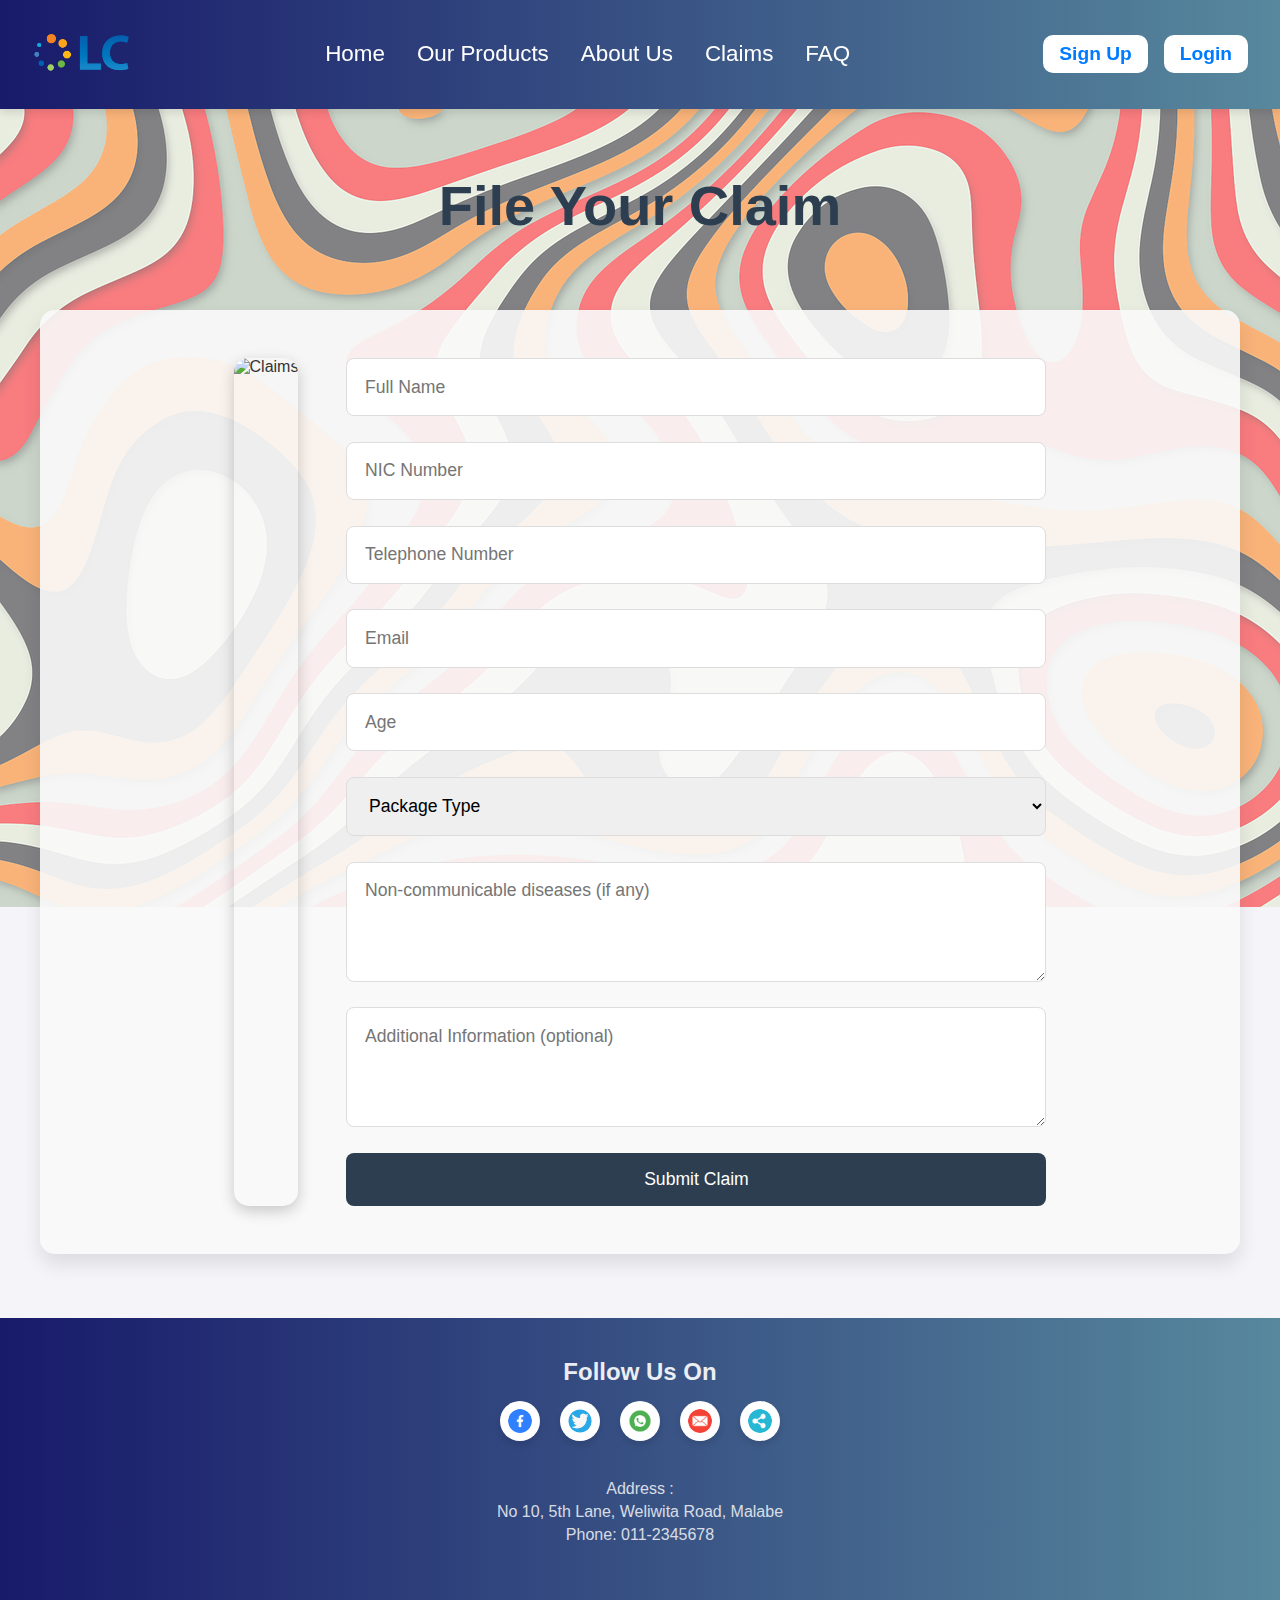
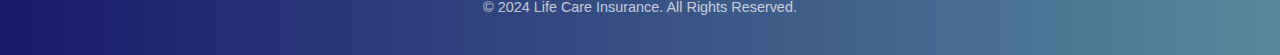
==== views/claims.html @ 27a64ca6 "Initial commit for LifeCare project" ====
<!DOCTYPE html>
<html lang="en">
<head>
    <meta charset="UTF-8">
    <meta name="viewport" content="width=device-width, initial-scale=1.0">
    <title>Claims Page - Life Care Insurance</title>
    <link rel="stylesheet" href="/public/css/claims.css">
</head>
<body>
    <!-- Header -->
    <div id="header"></div>

    <!-- Main Content -->
    <main class="content">
        <h1 class="form-title">File Your Claim</h1>
        <section class="claims-section">
            <img src="/public/images/claim.jpg" alt="Claims" class="claims-image">
            <div class="form-container">
                <form id="claims-form" class="claims-form" method="POST" novalidate>
                    <!-- Name -->
                    <input type="text" name="name" placeholder="Full Name" required pattern="[A-Za-z\s]+" title="Please enter a valid name.">
                    
                    <!-- NIC -->
                    <input type="text" name="nic" placeholder="NIC Number" required pattern="\d{9}[VXvx]|\d{12}" title="Please enter a valid NIC (e.g., 123456789V or 123456789123).">
                    
                    <!-- Telephone -->
                    <input type="tel" name="telephone" placeholder="Telephone Number" required pattern="\+?\d{10,15}" title="Please enter a valid telephone number.">
                    
                    <!-- Email -->
                    <input type="email" name="email" placeholder="Email" required>
                    
                    <!-- Age -->
                    <input type="number" name="age" placeholder="Age" required min="18" max="120" title="Age must be between 18 and 120.">
                    
                    <!-- Package -->
                    <select name="package" required>
                        <option value="" disabled selected>Package Type</option>
                        <option value="Basic Package">Basic Package</option>
                        <option value="Standard Package">Standard Package</option>
                        <option value="Premium Package">Premium Package</option>
                        <option value="Gold Package">Gold Package</option>
                    </select>
                    
                    <!-- Non-communicable diseases -->
                    <textarea name="non_communicable_diseases" placeholder="Non-communicable diseases (if any)" required></textarea>
                    
                    <!-- Additional information -->
                    <textarea name="additional_info" placeholder="Additional Information (optional)"></textarea>
                    
                    <!-- Submit Button -->
                    <button type="submit">Submit Claim</button>
                </form>
            </div>
        </section>
    </main>

    <!-- Footer -->
    <div id="footer"></div>

    <!-- JavaScript -->
    <script src="/public/js/claims.js"></script>
</body>
</html>
---- public/css/claims.css ----
/* General Reset */
body {
    margin: 0;
    font-family: 'Poppins', sans-serif;
    position: relative; /* For positioning the overlay */
    color: #333;
}

/* Add the overlay for fading effect */
body::before {
    content: "";
    position: absolute;
    top: 0;
    left: 0;
    width: 100%;
    height: 100%;
    background: url('/public/images/backg2.png') no-repeat center center fixed;
    background-size: cover;
    opacity: 0.55; 
    z-index: -1; /* Ensures the overlay is behind the content */
}

/* Main Content */
.content {
    display: flex;
    justify-content: center;
    align-items: center;
    padding: 4rem 1rem;
    min-height: 80vh;
    flex-direction: column;
    gap: 3rem;
}

/* Claims Section */
.claims-section {
    display: flex;
    justify-content: center;
    align-items: stretch;;
    gap: 3rem;
    background: rgba(250, 250, 250, 0.9);
    padding: 3rem;
    border-radius: 15px;
    box-shadow: 0 10px 20px rgba(0, 0, 0, 0.1);
    width: 100%;
    max-width: 1200px;
}

/* Claims Image */
.claims-image {
    max-width: 450px;
    border-radius: 15px;
    box-shadow: 0 5px 15px rgba(0, 0, 0, 0.2);
}

/* Form Container */
.form-container {
    max-width: 700px;
    width: 100%;
    text-align: left;
}

/* Form Title */
.form-title {
    font-size: 3.5rem;
    font-weight: bold;
    margin-bottom: 1.5rem;
    color: #2c3e50;
    text-align: center;
}

/* Form Fields */
.claims-form {
    display: flex;
    flex-direction: column;
    gap: 1.6rem;
}

/* Styling Input Fields */
.claims-form input, .claims-form select, .claims-form textarea {
    padding: 1.1rem;
    font-size: 1.1rem;
    border: 1px solid #ddd;
    font-family: 'Segoe UI', Tahoma, Geneva, Verdana, sans-serif;
    border-radius: 8px;
    transition: border-color 0.3s ease-in-out;
}

.claims-form input:focus, .claims-form select:focus, .claims-form textarea:focus {
    border-color: #2c3e50;
    outline: none;
}

/* Package Dropdown */
.claims-form select {
    padding-right: 2rem; /* Space for the dropdown icon */
    background-image: url('data:image/svg+xml;utf8,<svg xmlns="http://www.w3.org/2000/svg" viewBox="0 0 20 20" fill="none"><path fill="#2c3e50" d="M6 8l4 4 4-4H6z"/></svg>');
    background-repeat: no-repeat;
    background-position: right 1rem center;
    font-family: 'Segoe UI', Tahoma, Geneva, Verdana, sans-serif;
    background-size: 12px;
}

/* Styling Textarea Fields */
.claims-form textarea {
    font-family: 'Segoe UI', Tahoma, Geneva, Verdana, sans-serif;
    min-height: 120px;
    resize: vertical;
}

/* Button Styling */
.claims-form button {
    padding: 1rem;
    background-color: #2c3e50;
    color: #fff;
    border: none;
    border-radius: 8px;
    font-size: 1.1rem;
    cursor: pointer;
    transition: background-color 0.3s ease-in-out;
}

.claims-form button:hover {
    background-color: #34495e;
}
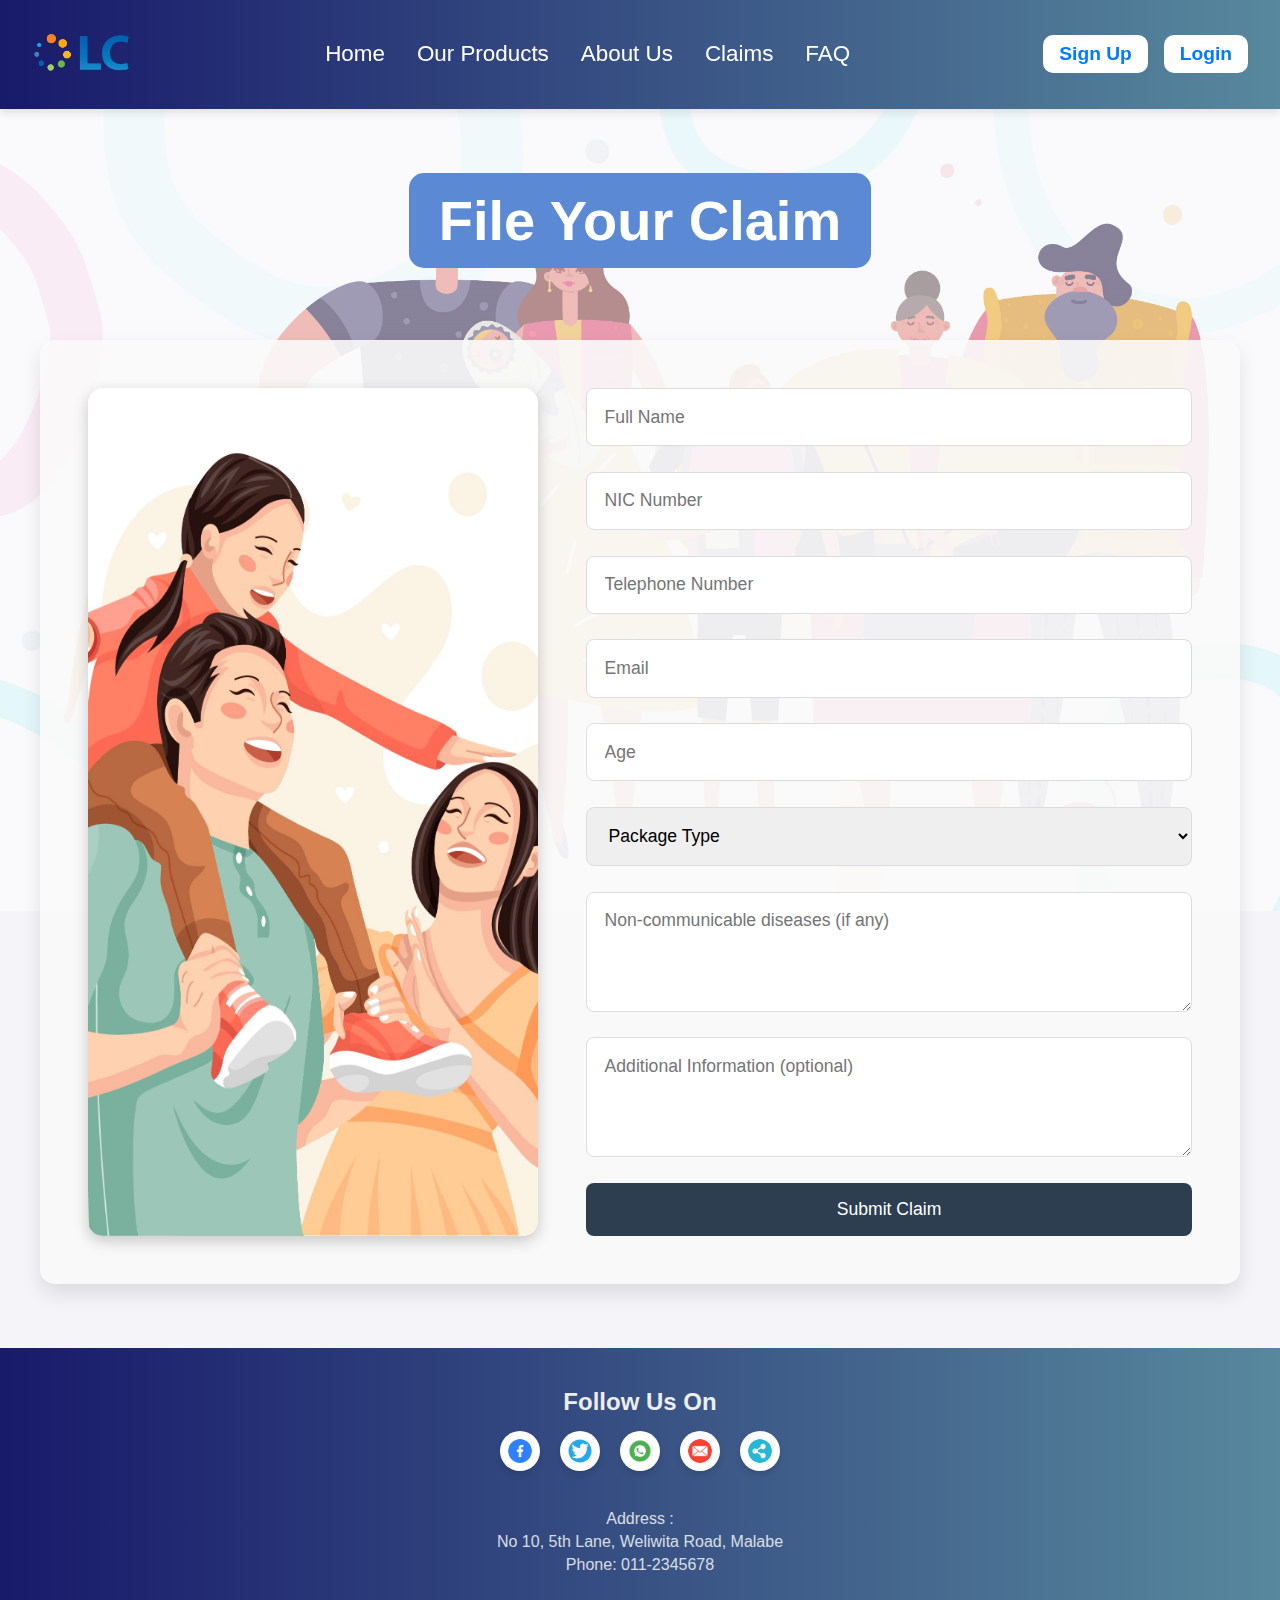
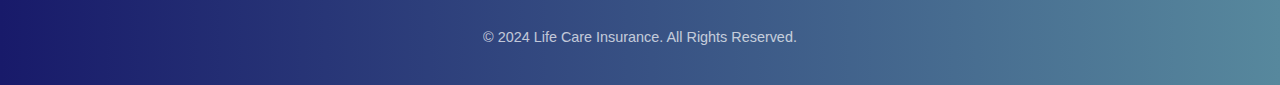
==== commit 188eafd4: "Registration frontend and backend" ====
--- a/views/claims.html
+++ b/views/claims.html
@@ -14,7 +14,7 @@
     <main class="content">
         <h1 class="form-title">File Your Claim</h1>
         <section class="claims-section">
-            <img src="/public/images/claim.jpg" alt="Claims" class="claims-image">
+            <img src="/public/images/claims.jpg" alt="Claims" class="claims-image">
             <div class="form-container">
                 <form id="claims-form" class="claims-form" method="POST" novalidate>
                     <!-- Name -->
@@ -35,10 +35,10 @@
                     <!-- Package -->
                     <select name="package" required>
                         <option value="" disabled selected>Package Type</option>
-                        <option value="Basic Package">Basic Package</option>
-                        <option value="Standard Package">Standard Package</option>
-                        <option value="Premium Package">Premium Package</option>
-                        <option value="Gold Package">Gold Package</option>
+                        <option value="Whole Life Insurance">Whole Life Insurance</option>
+                        <option value="Retirement Plan">Retirement Plan</option>
+                        <option value="Medical Plan">Medical Plan</option>
+                        <option value="Group Plan">Group Plan</option>
                     </select>
                     
                     <!-- Non-communicable diseases -->
--- a/public/css/claims.css
+++ b/public/css/claims.css
@@ -14,7 +14,7 @@
     left: 0;
     width: 100%;
     height: 100%;
-    background: url('/public/images/backg2.png') no-repeat center center fixed;
+    background: url('/public/images/backgr2.jpg') no-repeat center center fixed;
     background-size: cover;
     opacity: 0.55; 
     z-index: -1; /* Ensures the overlay is behind the content */
@@ -58,15 +58,19 @@
     width: 100%;
     text-align: left;
 }
-
 /* Form Title */
 .form-title {
     font-size: 3.5rem;
     font-weight: bold;
     margin-bottom: 1.5rem;
-    color: #2c3e50;
+    color: #ffffff;
     text-align: center;
+    background-color: rgb(91, 137, 211); /* Ensure the background color is visible */
+    padding: 15px 30px; /* Space around text to show rounded corners */
+    border-radius: 15px; /* Curved corners */
+    display: inline-block; /* Ensures the background size matches the text content */
 }
+
 
 /* Form Fields */
 .claims-form {
